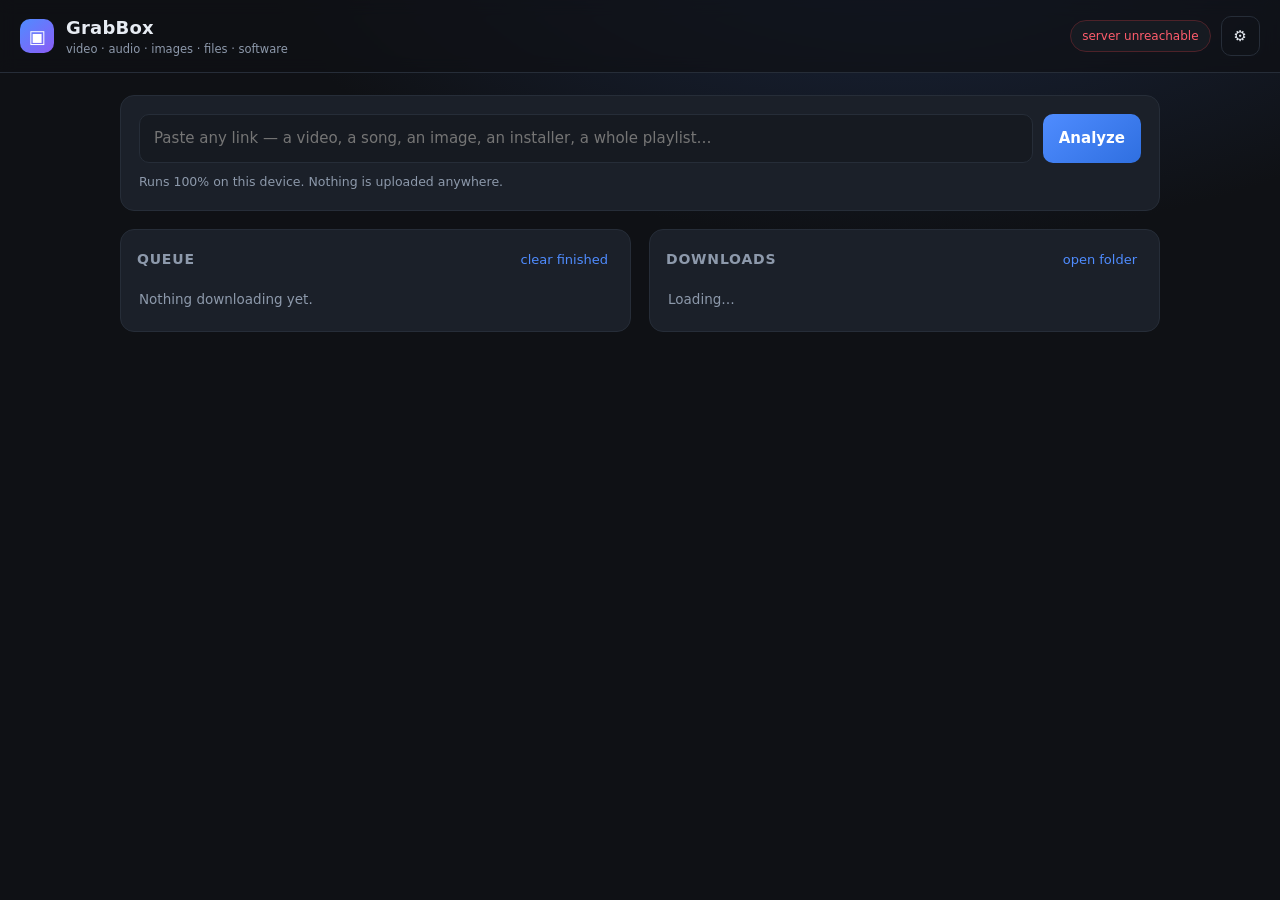
==== grabbox/web/index.html @ 53178524 "Align YouTube handling with Sept-2026 reality; make app self-contained Research (r/youtubedl, yt-dlp" ====
<!DOCTYPE html>
<html lang="en">
<head>
<meta charset="utf-8">
<meta name="viewport" content="width=device-width, initial-scale=1">
<title>GrabBox — keep it local</title>
<link rel="stylesheet" href="style.css">
<link rel="icon" href="icon.svg" type="image/svg+xml">
</head>
<body>
<header class="topbar">
  <div class="brand">
    <span class="logo">▣</span>
    <div>
      <h1>GrabBox</h1>
      <p class="tag">video · audio · images · files · software</p>
    </div>
  </div>
  <div class="topbar-right">
    <span id="health" class="pill" title="yt-dlp status">checking…</span>
    <button id="settingsBtn" class="ghost" title="Settings">⚙</button>
  </div>
</header>

<main>
  <section class="paste-card">
    <div class="paste-row">
      <input id="url" type="url" placeholder="Paste any link — a video, a song, an image, an installer, a whole playlist…"
             autocomplete="off" spellcheck="false">
      <button id="go" class="primary">Analyze</button>
    </div>
    <div class="paste-hints">
      <span id="clipHint" class="hidden">📋 Clipboard: <b id="clipUrl"></b> <button id="useClip" class="linkish">use it</button></span>
      <span class="muted">Runs 100% on this device. Nothing is uploaded anywhere.</span>
    </div>
  </section>

  <section id="result" class="card hidden">
    <div class="result-head">
      <img id="rThumb" alt="" class="thumb">
      <div class="result-meta">
        <h2 id="rTitle">—</h2>
        <p id="rSub" class="muted"></p>
        <div class="kind-row" id="rKinds"></div>
      </div>
    </div>
    <div id="rWarn" class="warnbox hidden"></div>
    <div class="result-controls">
      <label>Quality
        <select id="rQuality"></select>
      </label>
      <label>Save as
        <input id="rName" type="text" placeholder="original name">
      </label>
      <button id="rDownload" class="primary big">Download</button>
    </div>
    <div id="rPlaylist" class="playlist hidden"></div>
  </section>

  <section class="columns">
    <div class="card">
      <div class="card-head"><h3>Queue</h3><button id="clearJobs" class="linkish">clear finished</button></div>
      <div id="jobs" class="jobs"><p class="empty">Nothing downloading yet.</p></div>
    </div>

    <div class="card">
      <div class="card-head">
        <h3>Downloads</h3>
        <button id="openDir" class="linkish">open folder</button>
      </div>
      <div id="files" class="files"><p class="empty">Loading…</p></div>
    </div>
  </section>
</main>

<div id="settings" class="drawer hidden">
  <div class="drawer-inner">
    <h3>Settings</h3>
    <label>Download folder
      <input id="sDir" type="text">
    </label>
    <label>Parallel downloads
      <input id="sConc" type="number" min="1" max="8">
    </label>
    <label>Browser cookies (fixes age-restricted / members-only)
      <select id="sCookies">
        <option value="">off</option>
        <option value="chrome">chrome</option>
        <option value="firefox">firefox</option>
        <option value="edge">edge</option>
        <option value="brave">brave</option>
        <option value="safari">safari</option>
      </select>
    </label>
    <label class="check"><input id="sClip" type="checkbox"> Watch the clipboard for links</label>
    <div id="sHealth" class="healthbox"></div>
    <div class="drawer-actions">
      <button id="sSave" class="primary">Save</button>
      <button id="sClose" class="ghost">Close</button>
    </div>
  </div>
</div>

<div id="toast" class="toast hidden"></div>
<script src="app.js"></script>
</body>
</html>
---- grabbox/web/style.css ----
:root {
  --bg: #0f1115;
  --bg-2: #161a21;
  --card: #1b2029;
  --line: #262d38;
  --text: #e7ecf3;
  --muted: #8d99ab;
  --accent: #4f8cff;
  --accent-2: #2f6fe0;
  --ok: #3ecf8e;
  --warn: #f0b429;
  --bad: #ff5c6c;
  --radius: 14px;
}

* { box-sizing: border-box; }

body {
  margin: 0;
  background: radial-gradient(1200px 600px at 70% -10%, #1b2740 0%, var(--bg) 55%);
  color: var(--text);
  font: 15px/1.5 system-ui, -apple-system, "Segoe UI", Roboto, sans-serif;
  min-height: 100vh;
}

h1, h2, h3 { margin: 0; font-weight: 650; }
h1 { font-size: 18px; letter-spacing: .2px; }
h2 { font-size: 17px; }
h3 { font-size: 14px; text-transform: uppercase; letter-spacing: .8px; color: var(--muted); }

.topbar {
  display: flex; align-items: center; justify-content: space-between;
  padding: 14px 20px; border-bottom: 1px solid var(--line);
  background: rgba(15,17,21,.7); backdrop-filter: blur(8px);
  position: sticky; top: 0; z-index: 5;
}
.brand { display: flex; align-items: center; gap: 12px; }
.logo {
  width: 34px; height: 34px; display: grid; place-items: center;
  border-radius: 10px; font-size: 18px;
  background: linear-gradient(140deg, var(--accent), #8b5cf6);
  color: #fff;
}
.tag { margin: 0; font-size: 11.5px; color: var(--muted); }
.topbar-right { display: flex; align-items: center; gap: 10px; }

main { max-width: 1080px; margin: 0 auto; padding: 22px 20px 80px; display: grid; gap: 18px; }

.card, .paste-card {
  background: var(--card); border: 1px solid var(--line);
  border-radius: var(--radius); padding: 16px;
}
.paste-card { padding: 18px; }

.paste-row { display: flex; gap: 10px; }
input[type=url], input[type=text], input[type=number], select {
  width: 100%; background: var(--bg-2); color: var(--text);
  border: 1px solid var(--line); border-radius: 10px;
  padding: 12px 14px; font: inherit; outline: none;
}
input:focus, select:focus { border-color: var(--accent); }
#url { flex: 1; font-size: 15px; }

button {
  font: inherit; border: 0; border-radius: 10px; cursor: pointer;
  padding: 11px 16px; color: var(--text); background: #232b37;
  transition: filter .12s ease, transform .06s ease;
}
button:hover { filter: brightness(1.14); }
button:active { transform: translateY(1px); }
button.primary { background: linear-gradient(140deg, var(--accent), var(--accent-2)); color: #fff; font-weight: 600; }
button.primary.big { padding: 12px 26px; font-size: 15.5px; }
button.ghost { background: transparent; border: 1px solid var(--line); padding: 8px 12px; }
button.linkish { background: none; padding: 4px 6px; color: var(--accent); font-size: 13px; }

.paste-hints { display: flex; justify-content: space-between; gap: 12px; margin-top: 10px; font-size: 12.5px; flex-wrap: wrap; }
.muted { color: var(--muted); }
.hidden { display: none !important; }

.pill {
  font-size: 12px; padding: 6px 11px; border-radius: 999px;
  border: 1px solid var(--line); color: var(--muted); background: var(--bg-2);
  white-space: nowrap;
}
.pill.ok { color: var(--ok); border-color: #20453a; }
.pill.warn { color: var(--warn); border-color: #4a3c17; }
.pill.bad { color: var(--bad); border-color: #4d2229; }

.warnbox {
  margin-top: 12px; padding: 10px 12px; border-radius: 10px;
  background: #3a2f13; border: 1px solid #6b5620; color: #f0b429;
  font-size: 13px;
}

.result-head { display: flex; gap: 14px; align-items: flex-start; }
.thumb { width: 148px; aspect-ratio: 16/9; object-fit: cover; border-radius: 10px; background: var(--bg-2); }
.thumb[src=""], .thumb:not([src]) { visibility: hidden; }
.result-meta { min-width: 0; flex: 1; }
.result-meta h2 { overflow-wrap: anywhere; }

.kind-row { display: flex; gap: 8px; margin-top: 10px; flex-wrap: wrap; }
.chip {
  padding: 7px 13px; border-radius: 999px; font-size: 13px;
  background: var(--bg-2); border: 1px solid var(--line); color: var(--muted); cursor: pointer;
}
.chip.on { background: #223453; border-color: var(--accent); color: #fff; }

.result-controls {
  display: grid; grid-template-columns: 1fr 1fr auto; gap: 12px;
  align-items: end; margin-top: 16px;
}
label { display: grid; gap: 6px; font-size: 12.5px; color: var(--muted); }

.playlist { margin-top: 14px; border-top: 1px solid var(--line); padding-top: 12px; }
.playlist ul { list-style: none; margin: 8px 0 0; padding: 0; max-height: 240px; overflow: auto; }
.playlist li { padding: 6px 8px; border-radius: 8px; font-size: 13.5px; display: flex; gap: 8px; }
.playlist li:nth-child(odd) { background: var(--bg-2); }
.playlist .idx { color: var(--muted); min-width: 26px; }

.columns { display: grid; grid-template-columns: 1fr 1fr; gap: 18px; }
.card-head { display: flex; justify-content: space-between; align-items: center; margin-bottom: 10px; }

.jobs, .files { display: grid; gap: 10px; }
.empty { color: var(--muted); font-size: 13.5px; margin: 6px 2px; }

.job { background: var(--bg-2); border: 1px solid var(--line); border-radius: 12px; padding: 11px 12px; }
.job-top { display: flex; justify-content: space-between; gap: 10px; font-size: 13.5px; }
.job-title { overflow: hidden; text-overflow: ellipsis; white-space: nowrap; }
.job-sub { color: var(--muted); font-size: 12px; margin-top: 2px; }
.bar { height: 6px; background: #0e1218; border-radius: 99px; margin-top: 9px; overflow: hidden; }
.bar > i { display: block; height: 100%; width: 0; background: linear-gradient(90deg, var(--accent), #8b5cf6); transition: width .3s ease; }
.job.done .bar > i { background: var(--ok); }
.job.error .bar > i { background: var(--bad); }
.job-actions { display: flex; gap: 6px; }
.job-actions button { padding: 5px 9px; font-size: 12px; }
.job .err { color: var(--bad); font-size: 12.5px; margin-top: 6px; overflow-wrap: anywhere; }
.job .hint { color: var(--warn); font-size: 12.5px; margin-top: 3px; }

.file {
  display: flex; align-items: center; gap: 10px;
  background: var(--bg-2); border: 1px solid var(--line);
  border-radius: 12px; padding: 9px 11px;
}
.file .ico { font-size: 18px; }
.file .meta { min-width: 0; flex: 1; }
.file .name { font-size: 13.5px; overflow: hidden; text-overflow: ellipsis; white-space: nowrap; }
.file .sub { font-size: 11.5px; color: var(--muted); }
.file .acts { display: flex; gap: 4px; }
.file .acts button { padding: 5px 8px; font-size: 12px; background: transparent; border: 1px solid var(--line); }

.drawer { position: fixed; inset: 0; background: rgba(6,8,12,.6); z-index: 20; display: grid; place-items: center; padding: 20px; }
.drawer-inner {
  width: min(520px, 100%); background: var(--card); border: 1px solid var(--line);
  border-radius: 16px; padding: 20px; display: grid; gap: 14px; max-height: 90vh; overflow: auto;
}
.check { grid-template-columns: auto 1fr; align-items: center; display: grid; gap: 8px; }
.healthbox { font-size: 12.5px; color: var(--muted); background: var(--bg-2); border: 1px solid var(--line); border-radius: 10px; padding: 10px; white-space: pre-wrap; }
.drawer-actions { display: flex; gap: 10px; justify-content: flex-end; }

.toast {
  position: fixed; left: 50%; bottom: 26px; transform: translateX(-50%);
  background: #222a36; border: 1px solid var(--line); color: var(--text);
  padding: 11px 18px; border-radius: 999px; font-size: 13.5px; z-index: 30;
  box-shadow: 0 10px 30px rgba(0,0,0,.4);
}

@media (max-width: 780px) {
  .columns { grid-template-columns: 1fr; }
  .result-controls { grid-template-columns: 1fr; }
  .result-head { flex-direction: column; }
  .thumb { width: 100%; }
  .paste-row { flex-direction: column; }
  .topbar { padding: 12px 14px; }
  main { padding: 16px 14px 60px; }
}
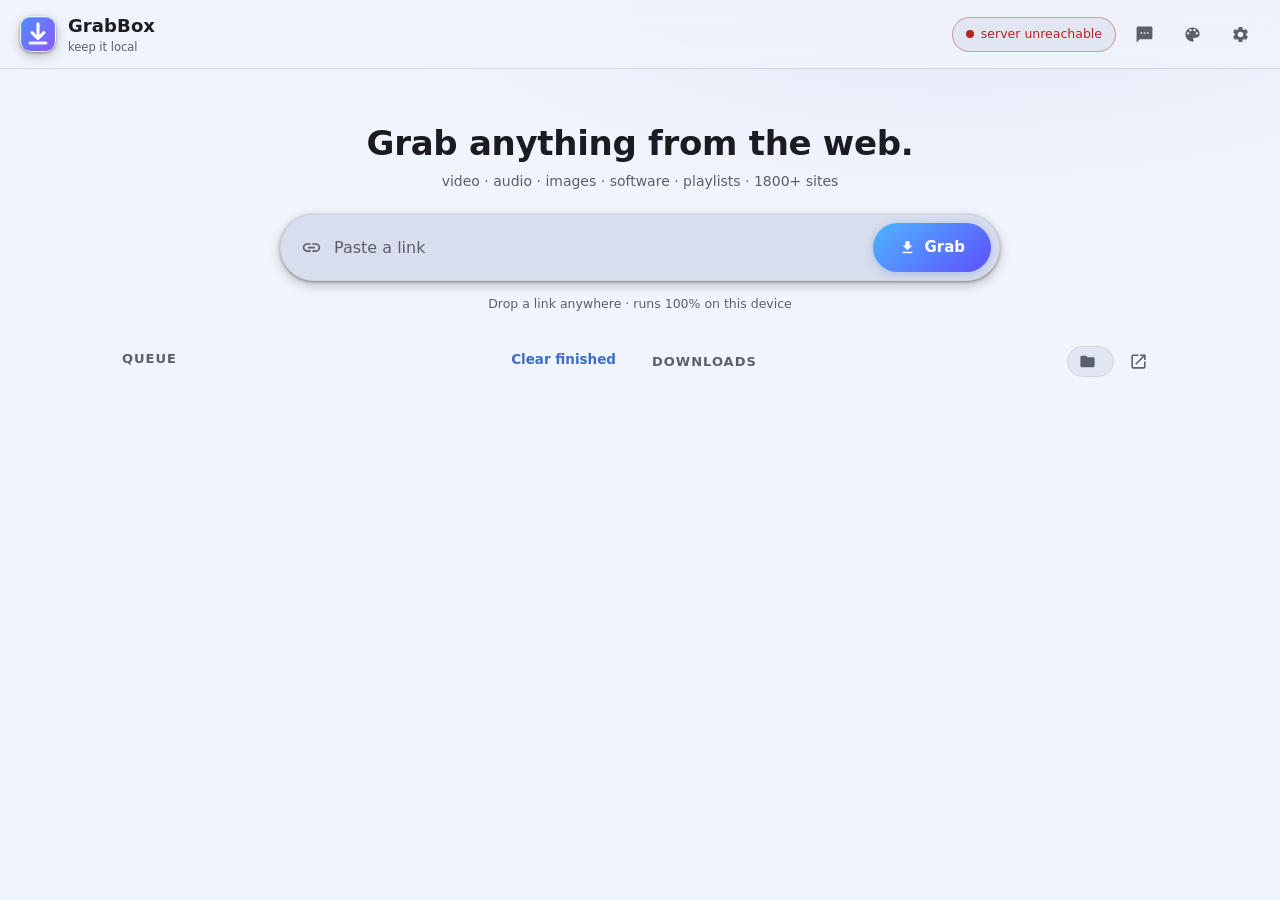
==== commit 7b90a8f5: "GrabBox v2: desktop polish, extension in-page dialog, native Android app - P2: Tauri tray, notificat" ====
--- a/grabbox/web/index.html
+++ b/grabbox/web/index.html
@@ -8,100 +8,239 @@
 <link rel="icon" href="icon.svg" type="image/svg+xml">
 </head>
 <body>
+
+<!-- inline icon set (Material paths, currentColor) -->
+<svg width="0" height="0" style="position:absolute" aria-hidden="true">
+  <defs>
+    <linearGradient id="gb-grad" x1="0" y1="0" x2="1" y2="1">
+      <stop offset="0" stop-color="#4f8cff"/>
+      <stop offset="1" stop-color="#8b5cf6"/>
+    </linearGradient>
+  </defs>
+  <symbol id="i-logo" viewBox="0 0 64 64">
+    <rect x="2" y="2" width="60" height="60" rx="16" fill="url(#gb-grad)"/>
+    <path d="M32 14v22" stroke="#fff" stroke-width="5.5" stroke-linecap="round"/>
+    <path d="M21.5 29.5 32 40l10.5-10.5" fill="none" stroke="#fff" stroke-width="5.5" stroke-linecap="round" stroke-linejoin="round"/>
+    <path d="M18 48h28" stroke="#fff" stroke-width="5.5" stroke-linecap="round" opacity=".9"/>
+  </symbol>
+  <symbol id="i-download" viewBox="0 0 24 24"><path d="M19 9h-4V3H9v6H5l7 7 7-7z" fill="currentColor"/><path d="M5 18v2h14v-2H5z" fill="currentColor"/></symbol>
+  <symbol id="i-settings" viewBox="0 0 24 24"><path d="M19.14 12.94c.04-.3.06-.61.06-.94s-.02-.64-.07-.94l2.03-1.58c.18-.14.23-.41.12-.61l-1.92-3.32c-.12-.22-.37-.29-.59-.22l-2.39.96c-.5-.38-1.03-.7-1.62-.94l-.36-2.54c-.04-.24-.24-.41-.48-.41h-3.84c-.24 0-.43.17-.47.41l-.36 2.54c-.59.24-1.13.57-1.62.94l-2.39-.96c-.22-.08-.47 0-.59.22L2.74 8.87c-.12.21-.08.47.12.61l2.03 1.58c-.05.3-.09.63-.09.94s.02.64.07.94l-2.03 1.58c-.18.14-.23.41-.12.61l1.92 3.32c.12.22.37.29.59.22l2.39-.96c.5.38 1.03.7 1.62.94l.36 2.54c.05.24.24.41.48.41h3.84c.24 0 .44-.17.47-.41l.36-2.54c.59-.24 1.13-.56 1.62-.94l2.39.96c.22.08.47 0 .59-.22l1.92-3.32c.12-.22.07-.47-.12-.61l-2.01-1.58zM12 15.6c-1.98 0-3.6-1.62-3.6-3.6s1.62-3.6 3.6-3.6 3.6 1.62 3.6 3.6-1.62 3.6-3.6 3.6z" fill="currentColor"/></symbol>
+  <symbol id="i-palette" viewBox="0 0 24 24"><path d="M12 3a9 9 0 0 0 0 18c.83 0 1.5-.67 1.5-1.5 0-.39-.15-.74-.39-1.01-.23-.26-.38-.61-.38-.99 0-.83.67-1.5 1.5-1.5H16a5 5 0 0 0 5-5c0-4.42-4.03-8-9-8zm-5.5 9c-.83 0-1.5-.67-1.5-1.5S5.67 9 6.5 9 8 9.67 8 10.5 7.33 12 6.5 12zm3-4C8.67 8 8 7.33 8 6.5S8.67 5 9.5 5s1.5.67 1.5 1.5S10.33 8 9.5 8zm5 0c-.83 0-1.5-.67-1.5-1.5S13.67 5 14.5 5s1.5.67 1.5 1.5S15.33 8 14.5 8zm3 4c-.83 0-1.5-.67-1.5-1.5S16.67 9 17.5 9s1.5.67 1.5 1.5-.67 1.5-1.5 1.5z" fill="currentColor"/></symbol>
+  <symbol id="i-folder" viewBox="0 0 24 24"><path d="M10 4H4c-1.1 0-2 .9-2 2v12c0 1.1.9 2 2 2h16c1.1 0 2-.9 2-2V8c0-1.1-.9-2-2-2h-8l-2-2z" fill="currentColor"/></symbol>
+  <symbol id="i-open" viewBox="0 0 24 24"><path d="M19 19H5V5h7V3H5c-1.1 0-2 .9-2 2v14c0 1.1.9 2 2 2h14c1.1 0 2-.9 2-2v-7h-2v7zM14 3v2h3.59l-9.83 9.83 1.41 1.41L19 6.41V10h2V3h-7z" fill="currentColor"/></symbol>
+  <symbol id="i-trash" viewBox="0 0 24 24"><path d="M6 19c0 1.1.9 2 2 2h8c1.1 0 2-.9 2-2V7H6v12zM19 4h-3.5l-1-1h-5l-1 1H5v2h14V4z" fill="currentColor"/></symbol>
+  <symbol id="i-close" viewBox="0 0 24 24"><path d="M19 6.41 17.59 5 12 10.59 6.41 5 5 6.41 10.59 12 5 17.59 6.41 19 12 13.41 17.59 19 19 17.59 13.41 12z" fill="currentColor"/></symbol>
+  <symbol id="i-link" viewBox="0 0 24 24"><path d="M3.9 12c0-1.71 1.39-3.1 3.1-3.1h4V7H7c-2.76 0-5 2.24-5 5s2.24 5 5 5h4v-1.9H7c-1.71 0-3.1-1.39-3.1-3.1zM8 13h8v-2H8v2zm9-6h-4v1.9h4c1.71 0 3.1 1.39 3.1 3.1s-1.39 3.1-3.1 3.1h-4V17h4c2.76 0 5-2.24 5-5s-2.24-5-5-5z" fill="currentColor"/></symbol>
+  <symbol id="i-check" viewBox="0 0 24 24"><path d="M9 16.17 4.83 12l-1.42 1.41L9 19 21 7l-1.41-1.41z" fill="currentColor"/></symbol>
+  <symbol id="i-puzzle" viewBox="0 0 24 24"><path d="M20.5 11H19V7c0-1.1-.9-2-2-2h-4V3.5C13 2.12 11.88 1 10.5 1S8 2.12 8 3.5V5H4c-1.1 0-1.99.9-1.99 2v3.8H3.5c1.49 0 2.7 1.21 2.7 2.7s-1.21 2.7-2.7 2.7H2V20c0 1.1.9 2 2 2h3.8v-1.5c0-1.49 1.21-2.7 2.7-2.7 1.49 0 2.7 1.21 2.7 2.7V22H17c1.1 0 2-.9 2-2v-4h1.5c1.38 0 2.5-1.12 2.5-2.5S21.88 11 20.5 11z" fill="currentColor"/></symbol>
+  <symbol id="i-update" viewBox="0 0 24 24"><path d="M21 10.12h-6.78l2.74-2.82c-2.73-2.7-7.15-2.8-9.88-.1-2.73 2.71-2.73 7.08 0 9.79 2.73 2.71 7.15 2.71 9.88 0C18.32 15.65 19 14.08 19 12.1h2c0 1.98-.88 4.55-2.64 6.29-3.51 3.48-9.21 3.48-12.72 0-3.5-3.47-3.53-9.11-.02-12.58 3.51-3.47 9.14-3.47 12.65 0L21 3v7.12z" fill="currentColor"/></symbol>
+  <symbol id="i-warn" viewBox="0 0 24 24"><path d="M1 21h22L12 2 1 21zm12-3h-2v-2h2v2zm0-4h-2v-4h2v4z" fill="currentColor"/></symbol>
+  <symbol id="i-play" viewBox="0 0 24 24"><path d="M8 5v14l11-7z" fill="currentColor"/></symbol>
+  <symbol id="i-chat" viewBox="0 0 24 24"><path d="M20 2H4c-1.1 0-1.99.9-1.99 2L2 22l4-4h14c1.1 0 2-.9 2-2V4c0-1.1-.9-2-2-2zM9 11H7V9h2v2zm4 0h-2V9h2v2zm4 0h-2V9h2v2z" fill="currentColor"/></symbol>
+</svg>
+
 <header class="topbar">
   <div class="brand">
-    <span class="logo">▣</span>
-    <div>
+    <svg class="logo" aria-hidden="true"><use href="#i-logo"/></svg>
+    <div class="brand-text">
       <h1>GrabBox</h1>
-      <p class="tag">video · audio · images · files · software</p>
+      <p class="tag">keep it local</p>
     </div>
   </div>
   <div class="topbar-right">
-    <span id="health" class="pill" title="yt-dlp status">checking…</span>
-    <button id="settingsBtn" class="ghost" title="Settings">⚙</button>
+    <button id="health" class="pill" title="checking…">checking…</button>
+    <button id="feedbackBtn" class="icon-btn" title="Send feedback (email)"><svg><use href="#i-chat"/></svg></button>
+    <button id="themeBtn" class="icon-btn" title="Theme"><svg><use href="#i-palette"/></svg></button>
+    <button id="settingsBtn" class="icon-btn" title="Settings"><svg><use href="#i-settings"/></svg></button>
   </div>
 </header>
 
+<div id="setupBanner" class="banner hidden">
+  <svg class="mini"><use href="#i-warn"/></svg>
+  <span id="setupText">Setup needed.</span>
+  <button id="setupGo" class="text-btn">Fix it</button>
+</div>
+
 <main>
-  <section class="paste-card">
-    <div class="paste-row">
-      <input id="url" type="url" placeholder="Paste any link — a video, a song, an image, an installer, a whole playlist…"
-             autocomplete="off" spellcheck="false">
-      <button id="go" class="primary">Analyze</button>
-    </div>
-    <div class="paste-hints">
-      <span id="clipHint" class="hidden">📋 Clipboard: <b id="clipUrl"></b> <button id="useClip" class="linkish">use it</button></span>
-      <span class="muted">Runs 100% on this device. Nothing is uploaded anywhere.</span>
+  <!-- HERO -->
+  <section class="hero">
+    <h2 class="hero-line">Grab anything from the web.</h2>
+    <p class="hero-sub">video · audio · images · software · playlists · 1800+ sites</p>
+    <div class="paste-box" id="pasteBox">
+      <svg class="lead"><use href="#i-link"/></svg>
+      <input id="url" type="url" placeholder="Paste a link"
+             autocomplete="off" spellcheck="false" enterkeyhint="go">
+      <button id="go" class="filled-btn grab-btn">
+        <svg class="mini"><use href="#i-download"/></svg><span>Grab</span>
+      </button>
+    </div>
+    <div class="hero-hints">
+      <span id="clipHint" class="chip ghost-chip hidden" role="button" tabindex="0">
+        <svg class="mini"><use href="#i-link"/></svg>
+        <b id="clipUrl"></b><span class="use">use it</span>
+      </span>
+      <span class="hint-text">Drop a link anywhere · runs 100% on this device</span>
     </div>
   </section>
 
-  <section id="result" class="card hidden">
-    <div class="result-head">
-      <img id="rThumb" alt="" class="thumb">
-      <div class="result-meta">
-        <h2 id="rTitle">—</h2>
-        <p id="rSub" class="muted"></p>
-        <div class="kind-row" id="rKinds"></div>
-      </div>
-    </div>
-    <div id="rWarn" class="warnbox hidden"></div>
-    <div class="result-controls">
-      <label>Quality
-        <select id="rQuality"></select>
+  <!-- RESULT SHEET -->
+  <section id="result" class="sheet hidden" aria-live="polite">
+    <button id="rClose" class="icon-btn sheet-close" title="Close"><svg><use href="#i-close"/></svg></button>
+    <div class="sheet-head">
+      <div class="thumb-wrap"><img id="rThumb" alt=""><svg id="rThumbPh" class="thumb-ph"><use href="#i-play"/></svg></div>
+      <div class="sheet-meta">
+        <span id="rBadge" class="badge">…</span>
+        <h2 id="rTitle">Analyzing…</h2>
+        <p id="rSub" class="meta-line">—</p>
+        <div id="rWarn" class="warnbox hidden"></div>
+      </div>
+    </div>
+
+    <div id="rErrWrap" class="hidden">
+      <p id="rErr" class="err-line"></p>
+      <p id="rErrHint" class="hint-line"></p>
+    </div>
+
+    <div id="rOkWrap" class="hidden">
+      <div id="rKinds" class="segmented" role="tablist"></div>
+      <div id="rQuality" class="quality-grid"></div>
+      <div id="rPlaylist" class="playlist-box hidden">
+        <b>Playlist</b> — every item downloads numbered in order.
+        <ul id="rPlaylistList"></ul>
+      </div>
+      <details class="advanced">
+        <summary>Advanced</summary>
+        <div class="adv-grid">
+          <label class="field"><span>Save as</span>
+            <input id="rName" type="text" placeholder="original name">
+          </label>
+          <label class="check-row"><input id="rCookies" type="checkbox">
+            <span>Use browser cookies (fix for stubborn 403s)</span></label>
+        </div>
+      </details>
+      <div class="sheet-actions">
+        <span id="rSize" class="size-hint"></span>
+        <button id="rDownload" class="filled-btn big" disabled>
+          <svg class="mini"><use href="#i-download"/></svg><span>Download</span>
+        </button>
+      </div>
+    </div>
+  </section>
+
+  <!-- QUEUE + FILES -->
+  <div class="sections">
+    <section class="panel">
+      <div class="panel-head">
+        <h3>Queue</h3>
+        <button id="clearJobs" class="text-btn">Clear finished</button>
+      </div>
+      <div id="jobs" class="jobs"></div>
+    </section>
+
+    <section class="panel">
+      <div class="panel-head">
+        <h3>Downloads</h3>
+        <div class="head-actions">
+          <span id="dirChip" class="dir-chip" title=""><svg class="mini"><use href="#i-folder"/></svg><b id="dirName"></b></span>
+          <button id="openDir" class="icon-btn" title="Open folder"><svg><use href="#i-open"/></svg></button>
+        </div>
+      </div>
+      <div id="files" class="files"></div>
+    </section>
+  </div>
+</main>
+
+<!-- THEME POPUP -->
+<div id="themeDlg" class="scrim hidden">
+  <div class="dlg narrow pop-anchor">
+    <div class="dlg-head"><h3>Theme</h3>
+      <button class="icon-btn" data-close="themeDlg"><svg><use href="#i-close"/></svg></button></div>
+    <div class="seg-col">
+      <span class="dlg-label">Mode</span>
+      <div id="tModes" class="segmented">
+        <button data-mode="auto">Auto</button><button data-mode="dark">Dark</button><button data-mode="light">Light</button>
+      </div>
+    </div>
+    <div class="seg-col">
+      <span class="dlg-label">Accent</span>
+      <div id="tSeeds" class="swatches"></div>
+    </div>
+  </div>
+</div>
+
+<!-- SETTINGS -->
+<div id="settings" class="scrim hidden">
+  <div class="dlg">
+    <div class="dlg-head"><h3>Settings</h3>
+      <button class="icon-btn" data-close="settings"><svg><use href="#i-close"/></svg></button></div>
+
+    <label class="field"><span>Download folder</span>
+      <div class="row-gap">
+        <input id="sDir" type="text" spellcheck="false">
+        <button id="sBrowse" class="tonal-btn hidden">Browse…</button>
+      </div>
+    </label>
+
+    <div class="two-col">
+      <label class="field"><span>Parallel downloads</span>
+        <select id="sConc"><option>1</option><option>2</option><option>3</option><option>4</option></select>
       </label>
-      <label>Save as
-        <input id="rName" type="text" placeholder="original name">
+      <label class="field"><span>Cookies from browser</span>
+        <select id="sCookies">
+          <option value="">None</option><option>chrome</option><option>firefox</option>
+          <option>edge</option><option>brave</option><option>safari</option>
+        </select>
       </label>
-      <button id="rDownload" class="primary big">Download</button>
-    </div>
-    <div id="rPlaylist" class="playlist hidden"></div>
-  </section>
-
-  <section class="columns">
-    <div class="card">
-      <div class="card-head"><h3>Queue</h3><button id="clearJobs" class="linkish">clear finished</button></div>
-      <div id="jobs" class="jobs"><p class="empty">Nothing downloading yet.</p></div>
-    </div>
-
-    <div class="card">
-      <div class="card-head">
-        <h3>Downloads</h3>
-        <button id="openDir" class="linkish">open folder</button>
-      </div>
-      <div id="files" class="files"><p class="empty">Loading…</p></div>
-    </div>
-  </section>
-</main>
-
-<div id="settings" class="drawer hidden">
-  <div class="drawer-inner">
-    <h3>Settings</h3>
-    <label>Download folder
-      <input id="sDir" type="text">
-    </label>
-    <label>Parallel downloads
-      <input id="sConc" type="number" min="1" max="8">
-    </label>
-    <label>Browser cookies (fixes age-restricted / members-only)
-      <select id="sCookies">
-        <option value="">off</option>
-        <option value="chrome">chrome</option>
-        <option value="firefox">firefox</option>
-        <option value="edge">edge</option>
-        <option value="brave">brave</option>
-        <option value="safari">safari</option>
-      </select>
-    </label>
-    <label class="check"><input id="sClip" type="checkbox"> Watch the clipboard for links</label>
-    <div id="sHealth" class="healthbox"></div>
-    <div class="drawer-actions">
-      <button id="sSave" class="primary">Save</button>
-      <button id="sClose" class="ghost">Close</button>
-    </div>
-  </div>
-</div>
-
-<div id="toast" class="toast hidden"></div>
+    </div>
+
+    <label class="check-row switch-row"><span>Watch clipboard for links</span>
+      <input id="sClip" type="checkbox" class="switch"></label>
+
+    <div class="dlg-actions col">
+      <button id="sExtension" class="tonal-btn"><svg class="mini"><use href="#i-puzzle"/></svg><span>Add the browser extension</span></button>
+      <button id="sUpdate" class="tonal-btn"><svg class="mini"><use href="#i-update"/></svg><span>Update yt-dlp</span></button>
+    </div>
+
+    <pre id="sHealth" class="healthbox"></pre>
+
+    <div class="dlg-foot">
+      <button id="sFeedback" class="text-btn">
+        <svg class="mini"><use href="#i-chat"/></svg> Feedback</button>
+      <button id="sSave" class="filled-btn">Save</button>
+    </div>
+  </div>
+</div>
+
+<!-- EXTENSION GUIDE -->
+<div id="extDlg" class="scrim hidden">
+  <div class="dlg">
+    <div class="dlg-head"><h3>Add the browser extension</h3>
+      <button class="icon-btn" data-close="extDlg"><svg><use href="#i-close"/></svg></button></div>
+    <div id="extBrowserTabs" class="segmented">
+      <button data-b="chrome" class="on">Chrome / Edge / Brave</button>
+      <button data-b="firefox">Firefox</button>
+    </div>
+    <ol id="extSteps" class="steps"></ol>
+    <p class="meta-line">The icon stays <b>faded</b> until a page has something worth
+      grabbing — then it lights up with a count. Right-click anything →
+      <b>Grab with GrabBox</b>.</p>
+    <div class="dlg-foot">
+      <button id="extOpenFolder" class="tonal-btn hidden">Open extension folder</button>
+      <button class="filled-btn" data-close="extDlg">Done</button>
+    </div>
+  </div>
+</div>
+
+<!-- drag-drop overlay -->
+<div id="dropOverlay" class="drop-overlay hidden">
+  <div class="drop-card">
+    <svg class="big-ico"><use href="#i-download"/></svg>
+    <p>Drop the link to grab it</p>
+  </div>
+</div>
+
+<div id="toast" class="toast hidden" role="status"></div>
+
 <script src="app.js"></script>
 </body>
 </html>
--- a/grabbox/web/style.css
+++ b/grabbox/web/style.css
@@ -1,175 +1,465 @@
+/* GrabBox UI v2 — Material-adaptive design system.
+   All colors are set by app.js as CSS vars (seed → tonal palette).
+   Values below are the dark-blue fallback before JS runs. */
+
 :root {
-  --bg: #0f1115;
-  --bg-2: #161a21;
-  --card: #1b2029;
-  --line: #262d38;
-  --text: #e7ecf3;
-  --muted: #8d99ab;
-  --accent: #4f8cff;
-  --accent-2: #2f6fe0;
-  --ok: #3ecf8e;
-  --warn: #f0b429;
-  --bad: #ff5c6c;
-  --radius: 14px;
+  --sc-primary: #a8c7fa;
+  --sc-on-primary: #0a305f;
+  --sc-primary-container: #2a4670;
+  --sc-on-primary-container: #d7e3ff;
+  --sc-surface: #111318;
+  --sc-surface-low: #16181d;
+  --sc-surface-container: #1b1d23;
+  --sc-surface-high: #23262d;
+  --sc-surface-highest: #2b2e36;
+  --sc-on-surface: #e4e6ec;
+  --sc-on-surface-variant: #9aa0ac;
+  --sc-outline: #3c4048;
+  --sc-outline-variant: #2a2d34;
+  --sc-error: #f2b8b5;
+  --sc-error-container: #5c1f22;
+  --sc-on-error-container: #ffd9d7;
+  --sc-grad: linear-gradient(140deg, #4f8cff, #8b5cf6);
+  --r-s: 10px; --r-m: 14px; --r-l: 20px; --r-xl: 28px;
+  --elev-1: 0 1px 3px rgba(0,0,0,.35), 0 4px 12px rgba(0,0,0,.22);
+  --elev-2: 0 6px 20px rgba(0,0,0,.4), 0 2px 6px rgba(0,0,0,.3);
+  --ease: cubic-bezier(.2,.9,.25,1);
 }
 
 * { box-sizing: border-box; }
 
 body {
   margin: 0;
-  background: radial-gradient(1200px 600px at 70% -10%, #1b2740 0%, var(--bg) 55%);
-  color: var(--text);
-  font: 15px/1.5 system-ui, -apple-system, "Segoe UI", Roboto, sans-serif;
+  background:
+    radial-gradient(1100px 480px at 75% -8%, color-mix(in srgb, var(--sc-primary) 9%, transparent) 0%, transparent 58%),
+    var(--sc-surface);
+  color: var(--sc-on-surface);
+  font: 15px/1.5 system-ui, -apple-system, "Segoe UI", Roboto, "Helvetica Neue", sans-serif;
   min-height: 100vh;
+  transition: background-color .25s var(--ease), color .25s var(--ease);
 }
 
 h1, h2, h3 { margin: 0; font-weight: 650; }
-h1 { font-size: 18px; letter-spacing: .2px; }
-h2 { font-size: 17px; }
-h3 { font-size: 14px; text-transform: uppercase; letter-spacing: .8px; color: var(--muted); }
+h1 { font-size: 18px; letter-spacing: .1px; }
+h2 { font-size: 19px; line-height: 1.3; }
+h3 { font-size: 13px; font-weight: 600; text-transform: uppercase; letter-spacing: 1px; color: var(--sc-on-surface-variant); }
+
+svg { fill: currentColor; }
+button svg { width: 19px; height: 19px; }
+svg.mini { width: 17px; height: 17px; flex: none; }
+.hidden { display: none !important; }
+button { font: inherit; cursor: pointer; border: 0; color: inherit; background: none; }
+input, select { font: inherit; }
+::selection { background: color-mix(in srgb, var(--sc-primary) 35%, transparent); }
+
+/* ---------------------------------------------------------------- top bar */
 
 .topbar {
   display: flex; align-items: center; justify-content: space-between;
-  padding: 14px 20px; border-bottom: 1px solid var(--line);
-  background: rgba(15,17,21,.7); backdrop-filter: blur(8px);
-  position: sticky; top: 0; z-index: 5;
+  padding: 12px 20px;
+  position: sticky; top: 0; z-index: 10;
+  background: color-mix(in srgb, var(--sc-surface) 82%, transparent);
+  backdrop-filter: blur(14px); -webkit-backdrop-filter: blur(14px);
+  border-bottom: 1px solid var(--sc-outline-variant);
 }
 .brand { display: flex; align-items: center; gap: 12px; }
-.logo {
-  width: 34px; height: 34px; display: grid; place-items: center;
-  border-radius: 10px; font-size: 18px;
-  background: linear-gradient(140deg, var(--accent), #8b5cf6);
-  color: #fff;
-}
-.tag { margin: 0; font-size: 11.5px; color: var(--muted); }
-.topbar-right { display: flex; align-items: center; gap: 10px; }
-
-main { max-width: 1080px; margin: 0 auto; padding: 22px 20px 80px; display: grid; gap: 18px; }
-
-.card, .paste-card {
-  background: var(--card); border: 1px solid var(--line);
-  border-radius: var(--radius); padding: 16px;
-}
-.paste-card { padding: 18px; }
-
-.paste-row { display: flex; gap: 10px; }
-input[type=url], input[type=text], input[type=number], select {
-  width: 100%; background: var(--bg-2); color: var(--text);
-  border: 1px solid var(--line); border-radius: 10px;
-  padding: 12px 14px; font: inherit; outline: none;
-}
-input:focus, select:focus { border-color: var(--accent); }
-#url { flex: 1; font-size: 15px; }
-
-button {
-  font: inherit; border: 0; border-radius: 10px; cursor: pointer;
-  padding: 11px 16px; color: var(--text); background: #232b37;
-  transition: filter .12s ease, transform .06s ease;
-}
-button:hover { filter: brightness(1.14); }
-button:active { transform: translateY(1px); }
-button.primary { background: linear-gradient(140deg, var(--accent), var(--accent-2)); color: #fff; font-weight: 600; }
-button.primary.big { padding: 12px 26px; font-size: 15.5px; }
-button.ghost { background: transparent; border: 1px solid var(--line); padding: 8px 12px; }
-button.linkish { background: none; padding: 4px 6px; color: var(--accent); font-size: 13px; }
-
-.paste-hints { display: flex; justify-content: space-between; gap: 12px; margin-top: 10px; font-size: 12.5px; flex-wrap: wrap; }
-.muted { color: var(--muted); }
-.hidden { display: none !important; }
+.logo { width: 36px; height: 36px; border-radius: 12px; box-shadow: var(--elev-1); }
+.tag { margin: 0; font-size: 11.5px; color: var(--sc-on-surface-variant); }
+.topbar-right { display: flex; align-items: center; gap: 8px; }
+
+.icon-btn {
+  width: 40px; height: 40px; border-radius: 50%;
+  display: grid; place-items: center;
+  color: var(--sc-on-surface-variant);
+  transition: background .15s var(--ease), color .15s var(--ease);
+}
+.icon-btn:hover { background: color-mix(in srgb, var(--sc-on-surface) 9%, transparent); color: var(--sc-on-surface); }
+.icon-btn:active { background: color-mix(in srgb, var(--sc-on-surface) 15%, transparent); }
 
 .pill {
-  font-size: 12px; padding: 6px 11px; border-radius: 999px;
-  border: 1px solid var(--line); color: var(--muted); background: var(--bg-2);
-  white-space: nowrap;
-}
-.pill.ok { color: var(--ok); border-color: #20453a; }
-.pill.warn { color: var(--warn); border-color: #4a3c17; }
-.pill.bad { color: var(--bad); border-color: #4d2229; }
+  font-size: 12.5px; padding: 7px 13px; border-radius: 999px;
+  background: var(--sc-surface-container);
+  border: 1px solid var(--sc-outline-variant);
+  color: var(--sc-on-surface-variant);
+  white-space: nowrap; display: inline-flex; align-items: center; gap: 7px;
+  transition: background .15s var(--ease);
+}
+.pill:hover { background: var(--sc-surface-high); }
+.pill::before { content: ""; width: 8px; height: 8px; border-radius: 50%; background: var(--sc-on-surface-variant); }
+.pill.ok::before { background: #7bd88f; }
+.pill.ok { color: #9fe3ae; border-color: color-mix(in srgb, #7bd88f 30%, transparent); }
+.pill.warn::before { background: #f0b429; }
+.pill.warn { color: #f6c453; border-color: color-mix(in srgb, #f0b429 34%, transparent); }
+.pill.bad::before { background: var(--sc-error); animation: pulse 1.4s infinite; }
+.pill.bad { color: var(--sc-error); border-color: color-mix(in srgb, var(--sc-error) 40%, transparent); }
+@keyframes pulse { 50% { opacity: .35; } }
+
+/* ---------------------------------------------------------------- banner */
+
+.banner {
+  max-width: 1080px; margin: 14px auto 0; padding: 10px 14px 10px 16px;
+  display: flex; align-items: center; gap: 10px;
+  background: color-mix(in srgb, #f0b429 14%, var(--sc-surface-container));
+  border: 1px solid color-mix(in srgb, #f0b429 38%, transparent);
+  border-radius: var(--r-m); color: #f6c453; font-size: 13.5px;
+}
+.banner svg { color: #f6c453; }
+.banner .text-btn { margin-left: auto; color: #f6c453; }
+
+/* ------------------------------------------------------------------ hero */
+
+main { max-width: 1080px; margin: 0 auto; padding: 26px 20px 90px; display: grid; gap: 22px; }
+
+.hero { text-align: center; padding: 26px 0 6px; }
+.hero-line { font-size: clamp(24px, 3.6vw, 34px); font-weight: 700; letter-spacing: -.3px; }
+.hero-sub { margin: 6px 0 22px; color: var(--sc-on-surface-variant); font-size: 14px; }
+
+.paste-box {
+  max-width: 720px; margin: 0 auto;
+  display: flex; align-items: center; gap: 8px;
+  background: var(--sc-surface-high);
+  border: 1px solid var(--sc-outline-variant);
+  border-radius: 999px; padding: 8px 8px 8px 20px;
+  box-shadow: var(--elev-1);
+  transition: border-color .2s var(--ease), box-shadow .2s var(--ease), background .25s var(--ease);
+}
+.paste-box:focus-within {
+  border-color: var(--sc-primary);
+  box-shadow: var(--elev-1), 0 0 0 3px color-mix(in srgb, var(--sc-primary) 22%, transparent);
+}
+.paste-box .lead { width: 21px; height: 21px; color: var(--sc-on-surface-variant); flex: none; }
+#url {
+  flex: 1; min-width: 0; border: 0; outline: none; background: none;
+  color: var(--sc-on-surface); font-size: 16px; padding: 10px 4px;
+}
+#url::placeholder { color: var(--sc-on-surface-variant); }
+
+.filled-btn {
+  display: inline-flex; align-items: center; gap: 8px;
+  background: var(--sc-grad);
+  color: var(--sc-btn-text, #fff);
+  font-weight: 600; border-radius: 999px; padding: 12px 22px;
+  box-shadow: 0 2px 8px color-mix(in srgb, var(--sc-primary) 30%, transparent);
+  transition: filter .15s var(--ease), transform .08s var(--ease), box-shadow .2s var(--ease);
+}
+.filled-btn:hover { filter: brightness(1.08); box-shadow: 0 4px 14px color-mix(in srgb, var(--sc-primary) 40%, transparent); }
+.filled-btn:active { transform: scale(.97); }
+.filled-btn:disabled { opacity: .45; cursor: default; box-shadow: none; filter: none; transform: none; }
+.grab-btn { padding: 13px 26px; font-size: 15px; }
+.filled-btn.big { padding: 13px 30px; font-size: 15.5px; }
+
+.tonal-btn {
+  display: inline-flex; align-items: center; justify-content: center; gap: 8px;
+  background: var(--sc-primary-container); color: var(--sc-on-primary-container);
+  font-weight: 550; border-radius: 999px; padding: 11px 18px;
+  transition: filter .15s var(--ease), transform .08s var(--ease);
+}
+.tonal-btn:hover { filter: brightness(1.1); }
+.tonal-btn:active { transform: scale(.97); }
+
+.text-btn {
+  display: inline-flex; align-items: center; gap: 6px;
+  color: var(--sc-primary); font-weight: 600; font-size: 13.5px;
+  padding: 7px 12px; border-radius: 999px;
+  transition: background .15s var(--ease);
+}
+.text-btn:hover { background: color-mix(in srgb, var(--sc-primary) 12%, transparent); }
+
+.hero-hints { display: flex; align-items: center; justify-content: center; gap: 14px; margin-top: 14px; flex-wrap: wrap; }
+.hint-text { font-size: 12.5px; color: var(--sc-on-surface-variant); }
+.ghost-chip {
+  display: inline-flex; align-items: center; gap: 7px; max-width: 460px;
+  background: var(--sc-surface-container); border: 1px dashed var(--sc-outline);
+  color: var(--sc-on-surface-variant);
+  font-size: 12.5px; padding: 7px 13px; border-radius: 999px; cursor: pointer;
+  transition: border-color .15s var(--ease), color .15s var(--ease);
+}
+.ghost-chip:hover { border-color: var(--sc-primary); color: var(--sc-on-surface); }
+.ghost-chip b { font-weight: 500; overflow: hidden; text-overflow: ellipsis; white-space: nowrap; }
+.ghost-chip .use { color: var(--sc-primary); font-weight: 650; flex: none; }
+
+/* ------------------------------------------------------------------ sheet */
+
+.sheet {
+  position: relative;
+  background: var(--sc-surface-container);
+  border: 1px solid var(--sc-outline-variant);
+  border-radius: var(--r-xl); padding: 22px;
+  box-shadow: var(--elev-1);
+  animation: sheet-in .32s var(--ease);
+  display: grid; gap: 18px;
+}
+@keyframes sheet-in { from { opacity: 0; transform: translateY(14px) scale(.985); } }
+.sheet-close { position: absolute; top: 14px; right: 14px; }
+
+.sheet-head { display: flex; gap: 18px; align-items: flex-start; padding-right: 36px; }
+.thumb-wrap { position: relative; flex: none; width: 168px; aspect-ratio: 16/9; border-radius: var(--r-m); overflow: hidden; background: var(--sc-surface-high); display: grid; place-items: center; }
+.thumb-wrap img { width: 100%; height: 100%; object-fit: cover; display: block; }
+.thumb-wrap img[src=""], .thumb-wrap img:not([src]) { display: none; }
+.thumb-ph { width: 34px; height: 34px; color: var(--sc-on-surface-variant); opacity: .6; }
+.sheet-meta { min-width: 0; }
+
+.badge {
+  display: inline-block; font-size: 11px; font-weight: 700; letter-spacing: .9px;
+  text-transform: uppercase; color: var(--sc-on-primary-container);
+  background: var(--sc-primary-container);
+  padding: 4px 10px; border-radius: 999px; margin-bottom: 8px;
+}
+.meta-line { margin: 6px 0 0; color: var(--sc-on-surface-variant); font-size: 13px; overflow-wrap: anywhere; }
 
 .warnbox {
-  margin-top: 12px; padding: 10px 12px; border-radius: 10px;
-  background: #3a2f13; border: 1px solid #6b5620; color: #f0b429;
-  font-size: 13px;
-}
-
-.result-head { display: flex; gap: 14px; align-items: flex-start; }
-.thumb { width: 148px; aspect-ratio: 16/9; object-fit: cover; border-radius: 10px; background: var(--bg-2); }
-.thumb[src=""], .thumb:not([src]) { visibility: hidden; }
-.result-meta { min-width: 0; flex: 1; }
-.result-meta h2 { overflow-wrap: anywhere; }
-
-.kind-row { display: flex; gap: 8px; margin-top: 10px; flex-wrap: wrap; }
-.chip {
-  padding: 7px 13px; border-radius: 999px; font-size: 13px;
-  background: var(--bg-2); border: 1px solid var(--line); color: var(--muted); cursor: pointer;
-}
-.chip.on { background: #223453; border-color: var(--accent); color: #fff; }
-
-.result-controls {
-  display: grid; grid-template-columns: 1fr 1fr auto; gap: 12px;
-  align-items: end; margin-top: 16px;
-}
-label { display: grid; gap: 6px; font-size: 12.5px; color: var(--muted); }
-
-.playlist { margin-top: 14px; border-top: 1px solid var(--line); padding-top: 12px; }
-.playlist ul { list-style: none; margin: 8px 0 0; padding: 0; max-height: 240px; overflow: auto; }
-.playlist li { padding: 6px 8px; border-radius: 8px; font-size: 13.5px; display: flex; gap: 8px; }
-.playlist li:nth-child(odd) { background: var(--bg-2); }
-.playlist .idx { color: var(--muted); min-width: 26px; }
-
-.columns { display: grid; grid-template-columns: 1fr 1fr; gap: 18px; }
-.card-head { display: flex; justify-content: space-between; align-items: center; margin-bottom: 10px; }
-
-.jobs, .files { display: grid; gap: 10px; }
-.empty { color: var(--muted); font-size: 13.5px; margin: 6px 2px; }
-
-.job { background: var(--bg-2); border: 1px solid var(--line); border-radius: 12px; padding: 11px 12px; }
-.job-top { display: flex; justify-content: space-between; gap: 10px; font-size: 13.5px; }
-.job-title { overflow: hidden; text-overflow: ellipsis; white-space: nowrap; }
-.job-sub { color: var(--muted); font-size: 12px; margin-top: 2px; }
-.bar { height: 6px; background: #0e1218; border-radius: 99px; margin-top: 9px; overflow: hidden; }
-.bar > i { display: block; height: 100%; width: 0; background: linear-gradient(90deg, var(--accent), #8b5cf6); transition: width .3s ease; }
-.job.done .bar > i { background: var(--ok); }
-.job.error .bar > i { background: var(--bad); }
-.job-actions { display: flex; gap: 6px; }
-.job-actions button { padding: 5px 9px; font-size: 12px; }
-.job .err { color: var(--bad); font-size: 12.5px; margin-top: 6px; overflow-wrap: anywhere; }
-.job .hint { color: var(--warn); font-size: 12.5px; margin-top: 3px; }
+  margin-top: 10px; padding: 10px 12px; border-radius: var(--r-s);
+  background: color-mix(in srgb, #f0b429 13%, transparent);
+  border: 1px solid color-mix(in srgb, #f0b429 34%, transparent);
+  color: #f6c453; font-size: 12.5px;
+}
+.err-line { margin: 0; color: var(--sc-error); font-size: 14px; overflow-wrap: anywhere; }
+.hint-line { margin: 8px 0 0; color: #f6c453; font-size: 13px; background: color-mix(in srgb, #f0b429 10%, transparent); border-radius: var(--r-s); padding: 9px 12px; border: 1px solid color-mix(in srgb, #f0b429 28%, transparent); overflow-wrap: anywhere; }
+
+/* segmented control */
+.segmented {
+  display: inline-flex; background: var(--sc-surface-high);
+  border-radius: 999px; padding: 4px; gap: 4px; border: 1px solid var(--sc-outline-variant);
+}
+.segmented button {
+  padding: 8px 18px; border-radius: 999px; font-size: 13.5px; font-weight: 550;
+  color: var(--sc-on-surface-variant); white-space: nowrap;
+  transition: background .18s var(--ease), color .18s var(--ease);
+}
+.segmented button:hover { color: var(--sc-on-surface); }
+.segmented button.on {
+  background: var(--sc-primary-container); color: var(--sc-on-primary-container);
+  box-shadow: var(--elev-1);
+}
+
+/* quality chips */
+.quality-grid { display: flex; flex-wrap: wrap; gap: 9px; }
+.qchip {
+  display: grid; gap: 1px; justify-items: center; text-align: center;
+  padding: 10px 16px; border-radius: 16px; min-width: 78px;
+  background: var(--sc-surface-high);
+  border: 1px solid var(--sc-outline-variant);
+  color: var(--sc-on-surface);
+  transition: border-color .15s var(--ease), background .18s var(--ease), transform .08s var(--ease);
+}
+.qchip:hover { border-color: var(--sc-outline); background: var(--sc-surface-highest); }
+.qchip:active { transform: scale(.96); }
+.qchip .q-label { font-weight: 650; font-size: 14.5px; }
+.qchip .q-sub { font-size: 11.5px; color: var(--sc-on-surface-variant); }
+.qchip.on {
+  background: var(--sc-primary-container);
+  border-color: color-mix(in srgb, var(--sc-primary) 55%, transparent);
+  color: var(--sc-on-primary-container);
+}
+.qchip.on .q-sub { color: color-mix(in srgb, var(--sc-on-primary-container) 72%, transparent); }
+
+.playlist-box {
+  background: var(--sc-surface-low); border: 1px solid var(--sc-outline-variant);
+  border-radius: var(--r-m); padding: 12px 14px; font-size: 13px; color: var(--sc-on-surface-variant);
+}
+.playlist-box ul { list-style: none; margin: 8px 0 0; padding: 0; max-height: 180px; overflow: auto; }
+.playlist-box li { padding: 5px 8px; border-radius: 8px; font-size: 13px; display: flex; gap: 9px; color: var(--sc-on-surface); }
+.playlist-box li:nth-child(odd) { background: var(--sc-surface-container); }
+.playlist-box .idx { color: var(--sc-on-surface-variant); min-width: 24px; }
+
+.advanced summary {
+  cursor: pointer; font-size: 13px; font-weight: 600; color: var(--sc-on-surface-variant);
+  padding: 6px 2px; user-select: none;
+}
+.advanced summary:hover { color: var(--sc-on-surface); }
+.adv-grid { display: grid; gap: 12px; padding: 10px 2px 2px; }
+
+.field { display: grid; gap: 6px; font-size: 12.5px; color: var(--sc-on-surface-variant); font-weight: 550; }
+.field input, .field select {
+  width: 100%; background: var(--sc-surface-high); color: var(--sc-on-surface);
+  border: 1px solid var(--sc-outline-variant); border-radius: var(--r-s);
+  padding: 11px 13px; outline: none; font-weight: 400;
+  transition: border-color .15s var(--ease), box-shadow .15s var(--ease);
+}
+.field input:focus, .field select:focus { border-color: var(--sc-primary); box-shadow: 0 0 0 3px color-mix(in srgb, var(--sc-primary) 20%, transparent); }
+
+.check-row { display: flex; align-items: center; gap: 10px; font-size: 13.5px; color: var(--sc-on-surface-variant); cursor: pointer; }
+.check-row input[type=checkbox] { width: 17px; height: 17px; accent-color: var(--sc-primary); cursor: pointer; }
+.switch-row { justify-content: space-between; }
+input.switch { appearance: none; width: 46px; height: 26px; border-radius: 999px; background: var(--sc-surface-highest); border: 1px solid var(--sc-outline); position: relative; transition: background .2s var(--ease); flex: none; cursor: pointer; }
+input.switch::after { content: ""; position: absolute; top: 2px; left: 2px; width: 20px; height: 20px; border-radius: 50%; background: var(--sc-on-surface-variant); transition: transform .2s var(--ease), background .2s var(--ease); }
+input.switch:checked { background: var(--sc-primary); border-color: var(--sc-primary); }
+input.switch:checked::after { transform: translateX(20px); background: #fff; }
+body.light input.switch:checked::after { background: var(--sc-on-primary); }
+
+.sheet-actions { display: flex; align-items: center; justify-content: flex-end; gap: 14px; }
+.size-hint { margin-right: auto; color: var(--sc-on-surface-variant); font-size: 13px; }
+
+/* ------------------------------------------------------------- sections */
+
+.sections { display: grid; grid-template-columns: 1fr 1fr; gap: 20px; align-items: start; }
+.panel { display: grid; gap: 12px; align-content: start; }
+.panel-head { display: flex; align-items: center; justify-content: space-between; gap: 10px; padding: 0 2px; }
+.head-actions { display: flex; align-items: center; gap: 4px; }
+.dir-chip {
+  display: inline-flex; align-items: center; gap: 6px; max-width: 220px;
+  font-size: 12px; color: var(--sc-on-surface-variant);
+  background: var(--sc-surface-container); border: 1px solid var(--sc-outline-variant);
+  padding: 6px 11px; border-radius: 999px;
+}
+.dir-chip b { font-weight: 500; overflow: hidden; text-overflow: ellipsis; white-space: nowrap; }
+
+.empty {
+  background: var(--sc-surface-low); border: 1px dashed var(--sc-outline);
+  border-radius: var(--r-l); padding: 26px; text-align: center;
+  color: var(--sc-on-surface-variant); font-size: 13.5px;
+}
+
+.jobs, .files { display: grid; gap: 10px; align-content: start; }
+
+.job {
+  background: var(--sc-surface-container); border: 1px solid var(--sc-outline-variant);
+  border-radius: var(--r-l); padding: 13px 15px; display: grid; gap: 7px;
+  transition: border-color .2s var(--ease);
+}
+.job-top { display: flex; align-items: center; justify-content: space-between; gap: 10px; }
+.job-title { font-size: 14px; font-weight: 550; overflow: hidden; text-overflow: ellipsis; white-space: nowrap; }
+.job-kind { font-size: 11px; color: var(--sc-on-surface-variant); text-transform: uppercase; letter-spacing: .6px; }
+.job-sub { color: var(--sc-on-surface-variant); font-size: 12px; display: flex; gap: 6px; flex-wrap: wrap; align-items: center; }
+.job-status { font-weight: 650; color: var(--sc-primary); }
+.job.done .job-status { color: #9fe3ae; }
+.job.error .job-status, .job.canceled .job-status { color: var(--sc-error); }
+
+.bar { height: 7px; background: var(--sc-surface-highest); border-radius: 99px; overflow: hidden; }
+.bar > i {
+  display: block; height: 100%; width: 0; border-radius: 99px;
+  background: var(--sc-grad);
+  transition: width .35s var(--ease);
+}
+.job.done .bar > i { background: #7bd88f; }
+.job.error .bar > i, .job.canceled .bar > i { background: var(--sc-error); }
+
+.job-actions { display: flex; gap: 2px; flex: none; }
+.job .err { color: var(--sc-error); font-size: 12.5px; overflow-wrap: anywhere; }
+.job .hint { color: #f6c453; font-size: 12.5px; background: color-mix(in srgb, #f0b429 9%, transparent); padding: 7px 10px; border-radius: var(--r-s); overflow-wrap: anywhere; }
 
 .file {
-  display: flex; align-items: center; gap: 10px;
-  background: var(--bg-2); border: 1px solid var(--line);
-  border-radius: 12px; padding: 9px 11px;
-}
-.file .ico { font-size: 18px; }
+  display: flex; align-items: center; gap: 12px;
+  background: var(--sc-surface-container); border: 1px solid var(--sc-outline-variant);
+  border-radius: var(--r-l); padding: 10px 12px;
+  transition: border-color .15s var(--ease);
+}
+.file:hover { border-color: var(--sc-outline); }
+.file .ico { font-size: 19px; width: 34px; height: 34px; display: grid; place-items: center; background: var(--sc-surface-high); border-radius: 10px; flex: none; }
 .file .meta { min-width: 0; flex: 1; }
 .file .name { font-size: 13.5px; overflow: hidden; text-overflow: ellipsis; white-space: nowrap; }
-.file .sub { font-size: 11.5px; color: var(--muted); }
-.file .acts { display: flex; gap: 4px; }
-.file .acts button { padding: 5px 8px; font-size: 12px; background: transparent; border: 1px solid var(--line); }
-
-.drawer { position: fixed; inset: 0; background: rgba(6,8,12,.6); z-index: 20; display: grid; place-items: center; padding: 20px; }
-.drawer-inner {
-  width: min(520px, 100%); background: var(--card); border: 1px solid var(--line);
-  border-radius: 16px; padding: 20px; display: grid; gap: 14px; max-height: 90vh; overflow: auto;
-}
-.check { grid-template-columns: auto 1fr; align-items: center; display: grid; gap: 8px; }
-.healthbox { font-size: 12.5px; color: var(--muted); background: var(--bg-2); border: 1px solid var(--line); border-radius: 10px; padding: 10px; white-space: pre-wrap; }
-.drawer-actions { display: flex; gap: 10px; justify-content: flex-end; }
+.file .sub { font-size: 11.5px; color: var(--sc-on-surface-variant); }
+.file .acts { display: flex; gap: 2px; flex: none; }
+.file .acts .icon-btn { width: 34px; height: 34px; }
+.file .acts .icon-btn svg { width: 17px; height: 17px; }
+.file .acts .danger:hover { color: var(--sc-error); background: color-mix(in srgb, var(--sc-error) 12%, transparent); }
+
+/* ---------------------------------------------------------------- dialogs */
+
+.scrim {
+  position: fixed; inset: 0; z-index: 40;
+  background: rgba(5,6,10,.55); backdrop-filter: blur(3px);
+  display: grid; place-items: center; padding: 18px;
+  animation: fade-in .18s var(--ease);
+}
+@keyframes fade-in { from { opacity: 0; } }
+.dlg {
+  width: min(540px, 100%); max-height: 88vh; overflow: auto;
+  background: var(--sc-surface-container);
+  border: 1px solid var(--sc-outline-variant);
+  border-radius: var(--r-xl); padding: 22px;
+  box-shadow: var(--elev-2);
+  display: grid; gap: 16px;
+  animation: sheet-in .25s var(--ease);
+}
+.dlg.narrow { width: min(420px, 100%); }
+.dlg.pop-anchor { place-self: start end; margin-top: 64px; }
+.dlg-head { display: flex; align-items: center; justify-content: space-between; }
+.two-col { display: grid; grid-template-columns: 1fr 1fr; gap: 12px; }
+.row-gap { display: flex; gap: 10px; }
+.row-gap .filled-btn, .row-gap .tonal-btn { flex: none; }
+.dlg-actions { display: flex; gap: 10px; flex-wrap: wrap; }
+.dlg-actions.col { flex-direction: column; align-items: stretch; }
+.dlg-foot { display: flex; justify-content: flex-end; gap: 10px; }
+.dlg-label { font-size: 12px; font-weight: 600; color: var(--sc-on-surface-variant); text-transform: uppercase; letter-spacing: .8px; }
+.seg-col { display: grid; gap: 8px; }
+.seg-col .segmented { justify-self: start; }
+
+.healthbox {
+  font: 12px/1.65 ui-monospace, "SF Mono", Menlo, Consolas, monospace;
+  color: var(--sc-on-surface-variant);
+  background: var(--sc-surface-low); border: 1px solid var(--sc-outline-variant);
+  border-radius: var(--r-m); padding: 12px 14px; margin: 0;
+  white-space: pre-wrap; overflow-wrap: anywhere;
+}
+
+.steps { margin: 0; padding-left: 20px; display: grid; gap: 8px; font-size: 13.5px; color: var(--sc-on-surface); }
+.steps b { color: var(--sc-primary); }
+.steps code { background: var(--sc-surface-highest); padding: 2px 7px; border-radius: 6px; font-size: 12.5px; }
+
+/* swatches */
+.swatches { display: flex; gap: 10px; flex-wrap: wrap; }
+.swatch {
+  width: 42px; height: 42px; border-radius: 50%; cursor: pointer;
+  border: 3px solid transparent;
+  transition: transform .12s var(--ease), border-color .15s var(--ease);
+  display: grid; place-items: center;
+}
+.swatch:hover { transform: scale(1.1); }
+.swatch.on { border-color: var(--sc-on-surface); }
+.swatch svg { width: 18px; height: 18px; color: #fff; opacity: 0; }
+.swatch.on svg { opacity: 1; }
+
+/* ------------------------------------------------------------------ toast */
 
 .toast {
-  position: fixed; left: 50%; bottom: 26px; transform: translateX(-50%);
-  background: #222a36; border: 1px solid var(--line); color: var(--text);
-  padding: 11px 18px; border-radius: 999px; font-size: 13.5px; z-index: 30;
-  box-shadow: 0 10px 30px rgba(0,0,0,.4);
-}
-
-@media (max-width: 780px) {
-  .columns { grid-template-columns: 1fr; }
-  .result-controls { grid-template-columns: 1fr; }
-  .result-head { flex-direction: column; }
-  .thumb { width: 100%; }
-  .paste-row { flex-direction: column; }
-  .topbar { padding: 12px 14px; }
-  main { padding: 16px 14px 60px; }
-}
+  position: fixed; left: 50%; bottom: 28px; transform: translateX(-50%);
+  background: var(--sc-surface-highest); border: 1px solid var(--sc-outline);
+  color: var(--sc-on-surface); font-size: 13.5px;
+  padding: 12px 22px; border-radius: 999px; z-index: 60;
+  box-shadow: var(--elev-2);
+  animation: toast-in .25s var(--ease);
+}
+@keyframes toast-in { from { opacity: 0; transform: translate(-50%, 12px); } }
+
+/* ------------------------------------------------------------ drag overlay */
+
+.drop-overlay {
+  position: fixed; inset: 0; z-index: 70;
+  background: color-mix(in srgb, var(--sc-surface) 78%, transparent);
+  backdrop-filter: blur(4px);
+  display: grid; place-items: center;
+  animation: fade-in .15s var(--ease);
+}
+.drop-card {
+  display: grid; justify-items: center; gap: 12px;
+  border: 2px dashed var(--sc-primary); border-radius: var(--r-xl);
+  padding: 48px 64px; color: var(--sc-primary);
+  background: color-mix(in srgb, var(--sc-primary) 8%, transparent);
+  font-size: 16px; font-weight: 600;
+}
+.drop-card .big-ico { width: 46px; height: 46px; }
+.drop-card p { margin: 0; }
+
+/* -------------------------------------------------------------- responsive */
+
+@media (max-width: 900px) {
+  .sections { grid-template-columns: 1fr; }
+}
+@media (max-width: 640px) {
+  main { padding: 18px 14px 70px; gap: 18px; }
+  .topbar { padding: 10px 14px; }
+  .sheet-head { flex-direction: column; }
+  .thumb-wrap { width: 100%; }
+  .two-col { grid-template-columns: 1fr; }
+  .sheet-actions { flex-direction: column; align-items: stretch; }
+  .size-hint { margin: 0; text-align: center; }
+  .filled-btn.big { width: 100%; justify-content: center; }
+  .grab-btn span { display: none; }
+  .grab-btn { padding: 13px 18px; }
+  #clipHint { max-width: 100%; }
+}
+
+@media (prefers-reduced-motion: reduce) {
+  *, *::before, *::after { animation-duration: .01ms !important; transition-duration: .01ms !important; }
+}
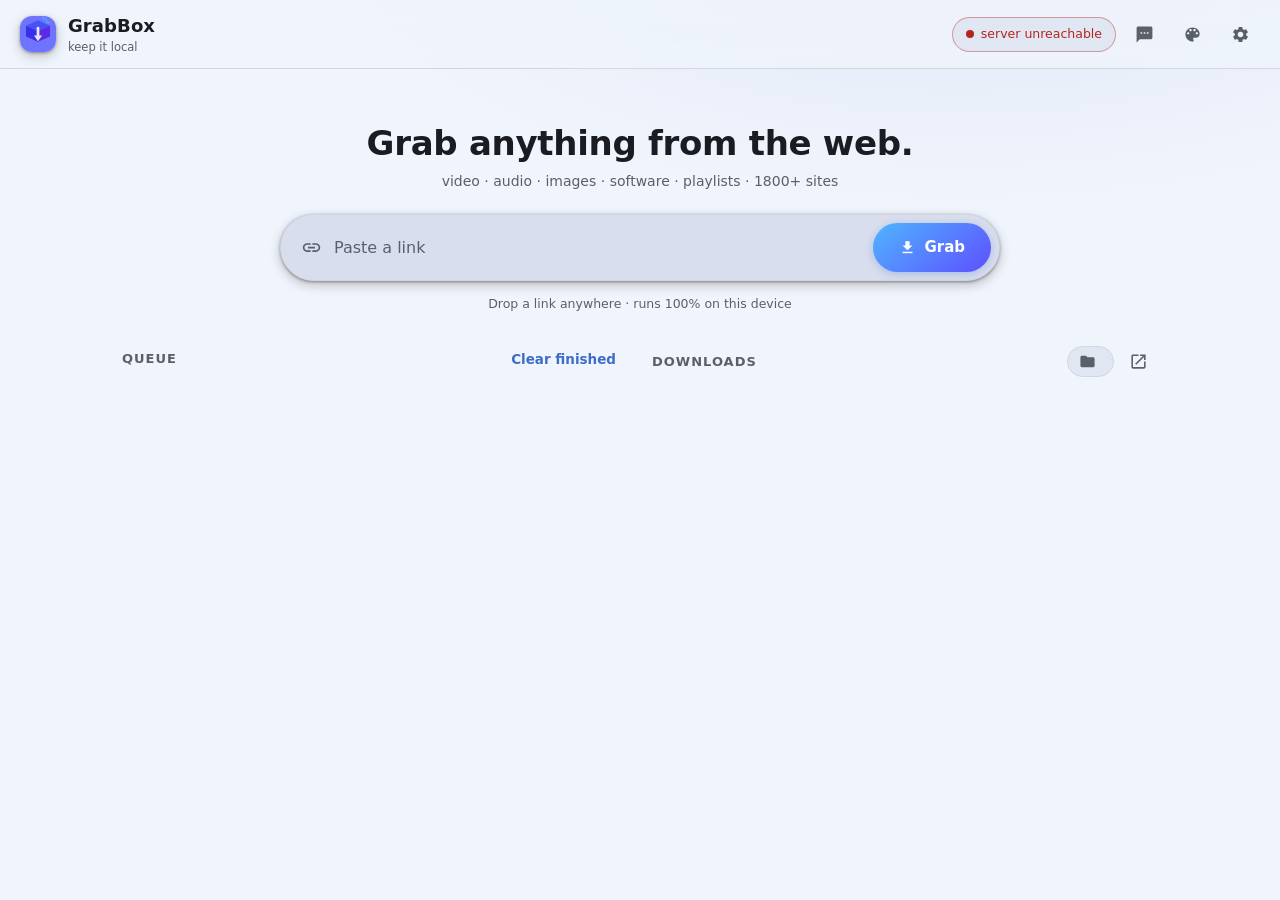
==== commit 09f5db10: "Rebrand to the isometric box mark, and fix five real bugs found on the way The old identity was a ge" ====
--- a/grabbox/web/index.html
+++ b/grabbox/web/index.html
@@ -11,17 +11,40 @@
 
 <!-- inline icon set (Material paths, currentColor) -->
 <svg width="0" height="0" style="position:absolute" aria-hidden="true">
-  <defs>
-    <linearGradient id="gb-grad" x1="0" y1="0" x2="1" y2="1">
-      <stop offset="0" stop-color="#4f8cff"/>
-      <stop offset="1" stop-color="#8b5cf6"/>
-    </linearGradient>
-  </defs>
-  <symbol id="i-logo" viewBox="0 0 64 64">
-    <rect x="2" y="2" width="60" height="60" rx="16" fill="url(#gb-grad)"/>
-    <path d="M32 14v22" stroke="#fff" stroke-width="5.5" stroke-linecap="round"/>
-    <path d="M21.5 29.5 32 40l10.5-10.5" fill="none" stroke="#fff" stroke-width="5.5" stroke-linecap="round" stroke-linejoin="round"/>
-    <path d="M18 48h28" stroke="#fff" stroke-width="5.5" stroke-linecap="round" opacity=".9"/>
+  <symbol id="i-logo" viewBox="0 0 100 100">
+      <linearGradient id="gt" x1="16.5" y1="26.8" x2="83.5" y2="26.8">
+        <stop offset="0" stop-color="#4652f6"/>
+        <stop offset="1" stop-color="#5b2be4"/>
+      </linearGradient>
+
+      <linearGradient id="gl" x1="16.5" y1="26.8" x2="50" y2="71.6">
+        <stop offset="0" stop-color="#392fea"/>
+        <stop offset="1" stop-color="#5b2be4"/>
+      </linearGradient>
+
+      <linearGradient id="gr" x1="50" y1="41.6" x2="50" y2="71.6">
+        <stop offset="0" stop-color="#5b2be4"/>
+        <stop offset="1" stop-color="#631fd8"/>
+      </linearGradient>
+
+      <linearGradient id="gs" x1="64" y1="1" x2="86" y2="20">
+        <stop offset="0" stop-color="#4faaff"/>
+        <stop offset="1" stop-color="#1b7de4"/>
+      </linearGradient>
+
+      <linearGradient id="gb" x1="0" y1="0" x2="100" y2="100">
+        <stop offset="0" stop-color="#6e74ff"/>
+        <stop offset="1" stop-color="#8e5ef4"/>
+      </linearGradient>
+
+      <rect x="0" y="0" width="100" height="100" fill="url(#gb)"/>
+      <path d="M50.00,12.00 83.50,26.80 50.00,41.60 16.50,26.80 Z" fill="url(#gt)"/>
+      <path d="M16.50,26.80 50.00,41.60 50.00,71.60 16.50,56.80 Z" fill="url(#gl)"/>
+      <path d="M50.00,41.60 83.50,26.80 83.50,56.80 50.00,71.60 Z" fill="url(#gr)"/>
+      <path d="M64.40,1.00 64.71,1.02 65.02,1.10 65.31,1.22 65.58,1.38 65.81,1.59 66.02,1.82 66.18,2.09 66.30,2.38 66.38,2.69 66.40,3.00 66.40,8.00 66.38,8.31 66.30,8.62 66.18,8.91 66.02,9.18 65.81,9.41 65.58,9.62 65.31,9.78 65.02,9.90 64.71,9.98 64.40,10.00 64.00,10.00 63.69,9.98 63.38,9.90 63.09,9.78 62.82,9.62 62.59,9.41 62.38,9.18 62.22,8.91 62.10,8.62 62.02,8.31 62.00,8.00 62.00,3.00 62.02,2.69 62.10,2.38 62.22,2.09 62.38,1.82 62.59,1.59 62.82,1.38 63.09,1.22 63.38,1.10 63.69,1.02 64.00,1.00 Z" fill="url(#gs)" opacity="0.95"/>
+      <path d="M76.41,11.09 76.78,11.59 76.98,12.19 76.98,12.81 76.78,13.41 76.41,13.91 75.91,14.28 75.31,14.48 74.69,14.48 74.09,14.28 73.59,13.91 68.59,8.91 68.22,8.41 68.02,7.81 68.02,7.19 68.22,6.59 68.59,6.09 69.09,5.72 69.69,5.52 70.31,5.52 70.91,5.72 71.41,6.09 Z" fill="url(#gs)" opacity="0.95"/>
+      <path d="M81.00,16.00 81.31,16.02 81.62,16.10 81.91,16.22 82.18,16.38 82.41,16.59 82.62,16.82 82.78,17.09 82.90,17.38 82.98,17.69 83.00,18.00 83.00,18.40 82.98,18.71 82.90,19.02 82.78,19.31 82.62,19.58 82.41,19.81 82.18,20.02 81.91,20.18 81.62,20.30 81.31,20.38 81.00,20.40 74.00,20.40 73.69,20.38 73.38,20.30 73.09,20.18 72.82,20.02 72.59,19.81 72.38,19.58 72.22,19.31 72.10,19.02 72.02,18.71 72.00,18.40 72.00,18.00 72.02,17.69 72.10,17.38 72.22,17.09 72.38,16.82 72.59,16.59 72.82,16.38 73.09,16.22 73.38,16.10 73.69,16.02 74.00,16.00 Z" fill="url(#gs)" opacity="0.95"/>
+      <path d="M50.00,30.00 50.59,30.05 51.17,30.19 51.73,30.41 52.23,30.73 52.69,31.11 53.07,31.57 53.39,32.07 53.61,32.63 53.75,33.21 53.80,33.80 53.80,53.70 53.75,54.29 53.61,54.87 53.39,55.43 53.07,55.93 52.69,56.39 52.23,56.77 51.73,57.09 51.17,57.31 50.59,57.45 50.00,57.50 50.00,57.50 49.41,57.45 48.83,57.31 48.27,57.09 47.77,56.77 47.31,56.39 46.93,55.93 46.61,55.43 46.39,54.87 46.25,54.29 46.20,53.70 46.20,33.80 46.25,33.21 46.39,32.63 46.61,32.07 46.93,31.57 47.31,31.11 47.77,30.73 48.27,30.41 48.83,30.19 49.41,30.05 50.00,30.00 Z M38.80,54.00 61.20,54.00 50.00,70.00 Z" fill="#fff" fill-opacity="0.88"/>
   </symbol>
   <symbol id="i-download" viewBox="0 0 24 24"><path d="M19 9h-4V3H9v6H5l7 7 7-7z" fill="currentColor"/><path d="M5 18v2h14v-2H5z" fill="currentColor"/></symbol>
   <symbol id="i-settings" viewBox="0 0 24 24"><path d="M19.14 12.94c.04-.3.06-.61.06-.94s-.02-.64-.07-.94l2.03-1.58c.18-.14.23-.41.12-.61l-1.92-3.32c-.12-.22-.37-.29-.59-.22l-2.39.96c-.5-.38-1.03-.7-1.62-.94l-.36-2.54c-.04-.24-.24-.41-.48-.41h-3.84c-.24 0-.43.17-.47.41l-.36 2.54c-.59.24-1.13.57-1.62.94l-2.39-.96c-.22-.08-.47 0-.59.22L2.74 8.87c-.12.21-.08.47.12.61l2.03 1.58c-.05.3-.09.63-.09.94s.02.64.07.94l-2.03 1.58c-.18.14-.23.41-.12.61l1.92 3.32c.12.22.37.29.59.22l2.39-.96c.5.38 1.03.7 1.62.94l.36 2.54c.05.24.24.41.48.41h3.84c.24 0 .44-.17.47-.41l.36-2.54c.59-.24 1.13-.56 1.62-.94l2.39.96c.22.08.47 0 .59-.22l1.92-3.32c.12-.22.07-.47-.12-.61l-2.01-1.58zM12 15.6c-1.98 0-3.6-1.62-3.6-3.6s1.62-3.6 3.6-3.6 3.6 1.62 3.6 3.6-1.62 3.6-3.6 3.6z" fill="currentColor"/></symbol>
--- a/grabbox/web/style.css
+++ b/grabbox/web/style.css
@@ -19,7 +19,7 @@
   --sc-error: #f2b8b5;
   --sc-error-container: #5c1f22;
   --sc-on-error-container: #ffd9d7;
-  --sc-grad: linear-gradient(140deg, #4f8cff, #8b5cf6);
+  --sc-grad: linear-gradient(140deg, #6e74ff, #8e5ef4);
   --r-s: 10px; --r-m: 14px; --r-l: 20px; --r-xl: 28px;
   --elev-1: 0 1px 3px rgba(0,0,0,.35), 0 4px 12px rgba(0,0,0,.22);
   --elev-2: 0 6px 20px rgba(0,0,0,.4), 0 2px 6px rgba(0,0,0,.3);
